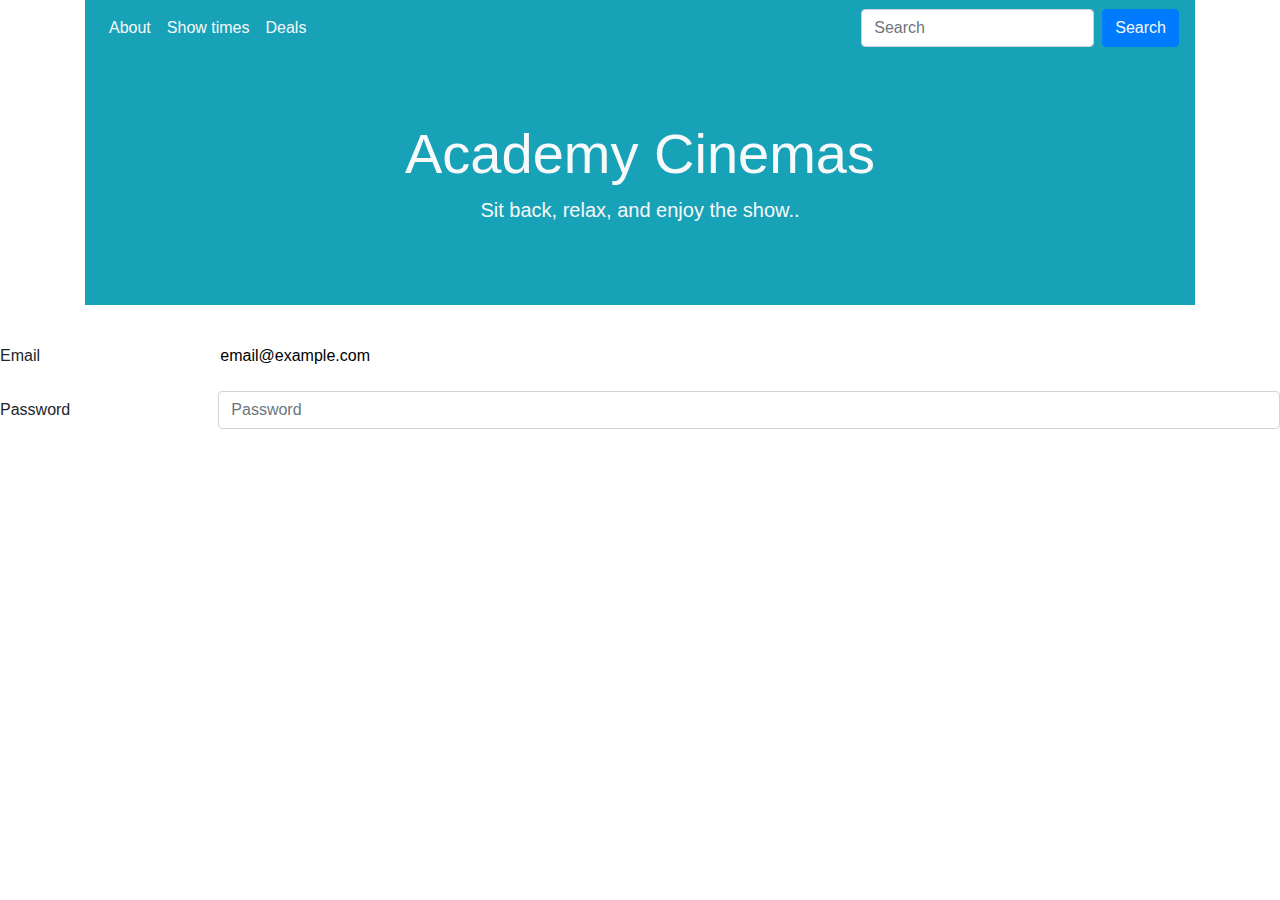
==== bootstrap_4/academycinemas.html @ 19c42f9c "update" ====
<!doctype html>
<html lang="en">
  <head>
    <!-- Required meta tags -->
    <meta charset="utf-8">
    <meta name="viewport" content="width=device-width, initial-scale=1, shrink-to-fit=no">

    <!-- Bootstrap CSS -->
    <link rel="stylesheet" href="https://maxcdn.bootstrapcdn.com/bootstrap/4.0.0/css/bootstrap.min.css" integrity="sha384-Gn5384xqQ1aoWXA+058RXPxPg6fy4IWvTNh0E263XmFcJlSAwiGgFAW/dAiS6JXm" crossorigin="anonymous">

    <title>Academy cinemas</title>
  </head>
  <body>

     <div class="container">

        <nav class="navbar navbar-expand-lg navbar-light bg-info">
            
            <div class="collapse navbar-collapse" id="navbarSupportedContent">
              <ul class="navbar-nav mr-auto mt-2 mt-lg-0">
                <li class="nav-item active">
                  <a class="nav-link text-light" href="#">About</a>
                </li>
                <li class="nav-item active">
                  <a class="nav-link text-light" href="#">Show times</a>
                </li>
                <li class="nav-item active">
                  <a class="nav-link text-light" href="#">Deals</a>
                </li>
              </ul>
              <form class="form-inline my-2 my-lg-0">
                <input class="form-control mr-sm-2" type="search" placeholder="Search" aria-label="Search">
                <button class="btn btn-primary my-2 my-sm-0 text-light" type="submit">Search</button>
              </form>
            </div>
          </nav> 

          <div class="jumbotron jumbotron-fluid bg-info text-center">
            <div class="container">
              <h1 class="display-4 text-light">Academy Cinemas</h1>
              <p class="lead text-light">Sit back, relax, and enjoy the show..</p>
            </div>
          </div>





     </div>
     <form>
      <div class="form-group row">      
        <label for="staticEmail" class="col-sm-2 col-form-label">Email</label>
        <div class="col-sm-10">
          <input type="text" readonly class="form-control-plaintext" id="staticEmail" value="email@example.com">
        </div>
      </div>
      <div class="form-group row">
        <label for="inputPassword" class="col-sm-2 col-form-label">Password</label>
        <div class="col-sm-10">
          <input type="password" class="form-control" id="inputPassword" placeholder="Password">
        </div>
      </div>
    </form>
    

    <!-- Optional JavaScript -->
    <!-- jQuery first, then Popper.js, then Bootstrap JS -->
    <script src="https://code.jquery.com/jquery-3.2.1.slim.min.js" integrity="sha384-KJ3o2DKtIkvYIK3UENzmM7KCkRr/rE9/Qpg6aAZGJwFDMVNA/GpGFF93hXpG5KkN" crossorigin="anonymous"></script>
    <script src="https://cdnjs.cloudflare.com/ajax/libs/popper.js/1.12.9/umd/popper.min.js" integrity="sha384-ApNbgh9B+Y1QKtv3Rn7W3mgPxhU9K/ScQsAP7hUibX39j7fakFPskvXusvfa0b4Q" crossorigin="anonymous"></script>
    <script src="https://maxcdn.bootstrapcdn.com/bootstrap/4.0.0/js/bootstrap.min.js" integrity="sha384-JZR6Spejh4U02d8jOt6vLEHfe/JQGiRRSQQxSfFWpi1MquVdAyjUar5+76PVCmYl" crossorigin="anonymous"></script>
  </body>
</html>
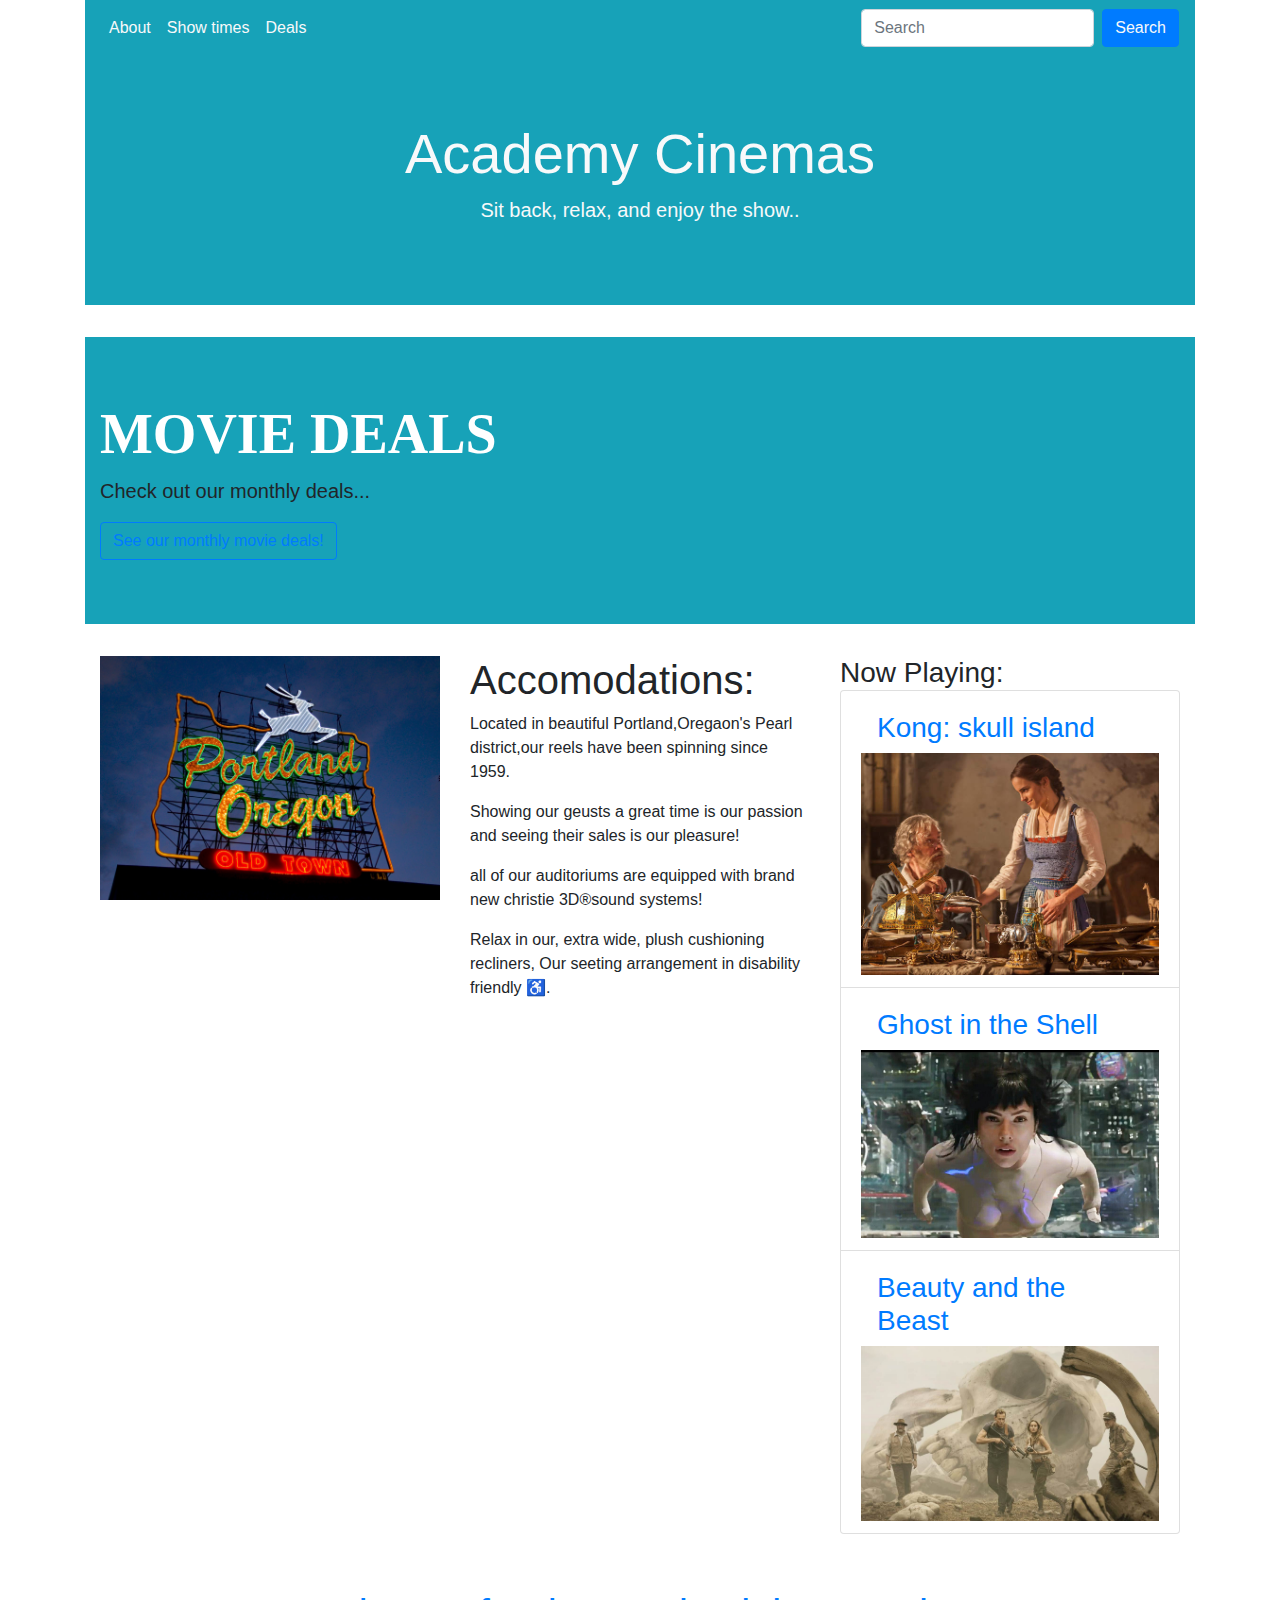
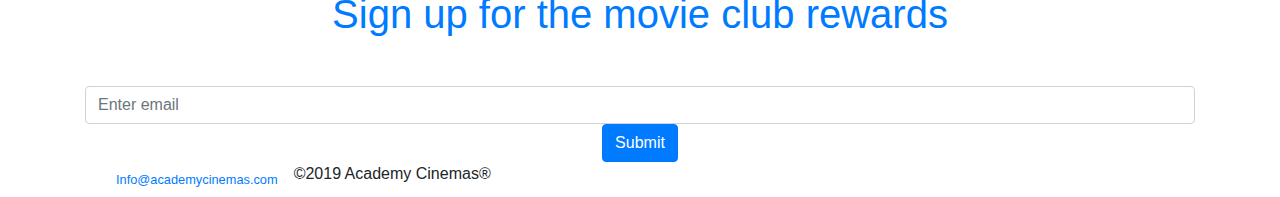
==== commit c4907b12: "update" ====
--- a/bootstrap_4/academycinemas.html
+++ b/bootstrap_4/academycinemas.html
@@ -41,26 +41,82 @@
               <p class="lead text-light">Sit back, relax, and enjoy the show..</p>
             </div>
           </div>
+          <!-- jumbotron heading -->
+          <div class="jumbotron jumbotron-fluid bg-info nt-5 text-counter">
+            <div class="container">
+              <h1 class="display-4 hidden-sn-down" style="color:#fff;font-family:roboto;font-weight:900;text-transform:uppercase;">
+              Movie Deals</h1>
+              <p class="lead">Check out our monthly deals...</p>
+            <!--movie deals-->
+          <button type="button" class="btn btn-outline-primary" data-toggle="model" data-target=#register>See our monthly movie deals!</button>
+          <!-- /movie deals -->
+            </div>
+          </div>
+          <!--/jumotron heading-->
+
+          <div class="container">
+            <div class="row">
+              <div class="col-sm">
+                <img class="img-fluid" src="img/img4.jpg" alt=""/>
+              </div>
+              <div class="col-sm">
+
+                <h1>Accomodations:</h1>
+                <p>Located in beautiful Portland,Oregaon's Pearl district,our reels have been spinning since 1959.</p>
+                <p>Showing our geusts a great time is our passion and seeing their sales is our pleasure!</p>
+                <p>all of our auditoriums are equipped with brand new christie 3D&reg;sound systems!</p>
+                <p>Relax in our, extra wide, plush cushioning recliners, Our seeting arrangement in disability friendly &#9855;.</p>
+              
+              </div>
+              <div class="col-sm">
+                
+                <h3>Now Playing:
+                  <ul class="list-group">
+                    <li class="list-group-item">
+                      <a  class="nav-link" href="a">Kong: skull island</a>
+                      <img class="img-fluid" src="img/img1.jpg" alt=""/>
+                    </li>
+                    <li class="list-group-item">
+                      <a class="nav-link" href="">Ghost in the Shell</a>
+                      <img class="img-fluid" src="img/img2.jpg" alt=""/>
+                    </li>
+                    <li class="list-group-item">
+                      <a class="nav-link" href="">Beauty and the Beast</a>
+                      <img class="img-fluid" src="img/img3.jpg" alt=""/>
+                    </li>
+                  </ul>
+                </h3>
+              </div>
+            </div>
+          </div>
+
+          <div class="text-center">
+            <form>
+              <h1 class="text-primary my-5">Sign up for the movie club rewards</h1>
+              <div class="form group">
+                <input type="email" class="form-control" id="exampleInputEmail1" aria-describedby="emailHelp" placeholder="Enter email">
+              </div>
+              <button type="submit" class="btn btn-primary">Submit</button>
+            </form>
+          </div>
+
+          <div class="container">
+            <ul class="nav nav-inline">
+              <li class="nav-item">
+                <small><a class="nav-link" href="a">Info@academycinemas.com</a></small>
+              </li>
+              <li class="nav-item>"
+                <small class="nav-link">&copy;2019 Academy Cinemas&reg;</small>
+                </li>
+            </ul>
+          </div>
+
+          
 
 
 
 
 
-     </div>
-     <form>
-      <div class="form-group row">      
-        <label for="staticEmail" class="col-sm-2 col-form-label">Email</label>
-        <div class="col-sm-10">
-          <input type="text" readonly class="form-control-plaintext" id="staticEmail" value="email@example.com">
-        </div>
-      </div>
-      <div class="form-group row">
-        <label for="inputPassword" class="col-sm-2 col-form-label">Password</label>
-        <div class="col-sm-10">
-          <input type="password" class="form-control" id="inputPassword" placeholder="Password">
-        </div>
-      </div>
-    </form>
     
 
     <!-- Optional JavaScript -->
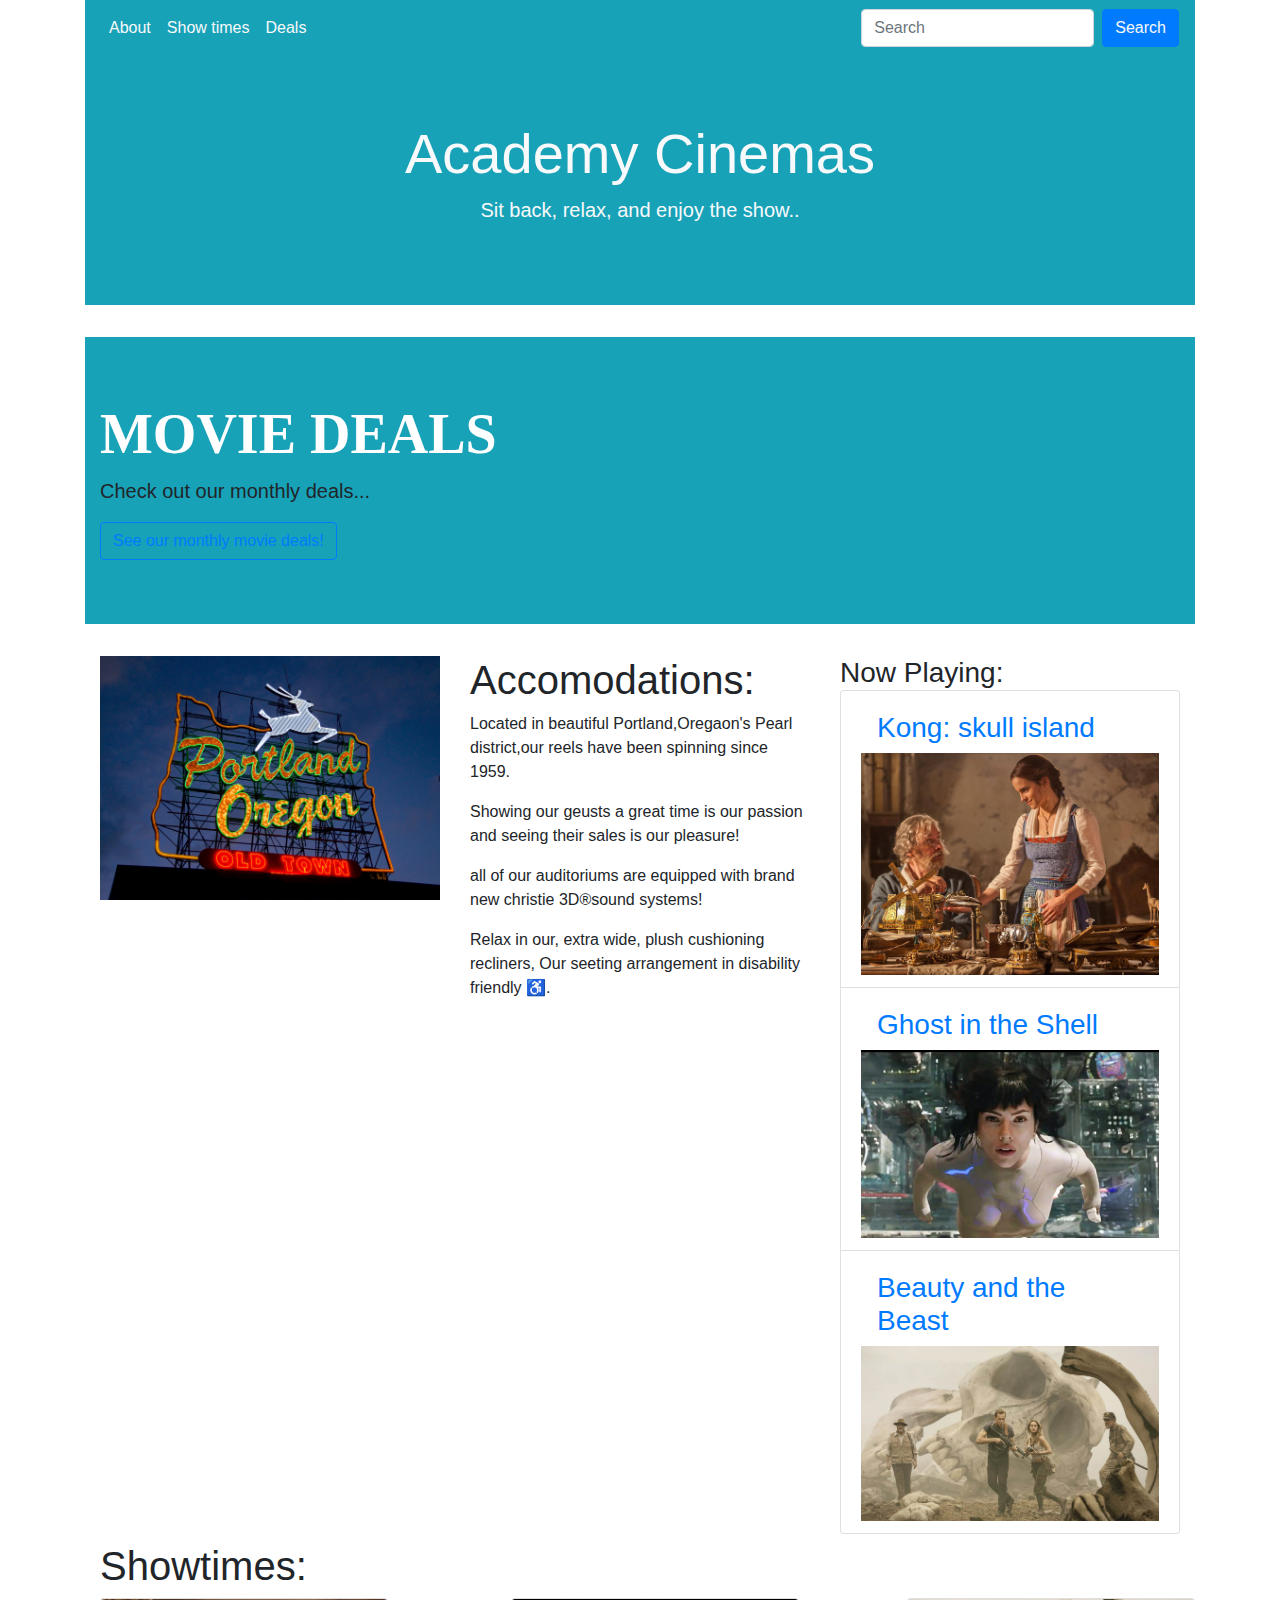
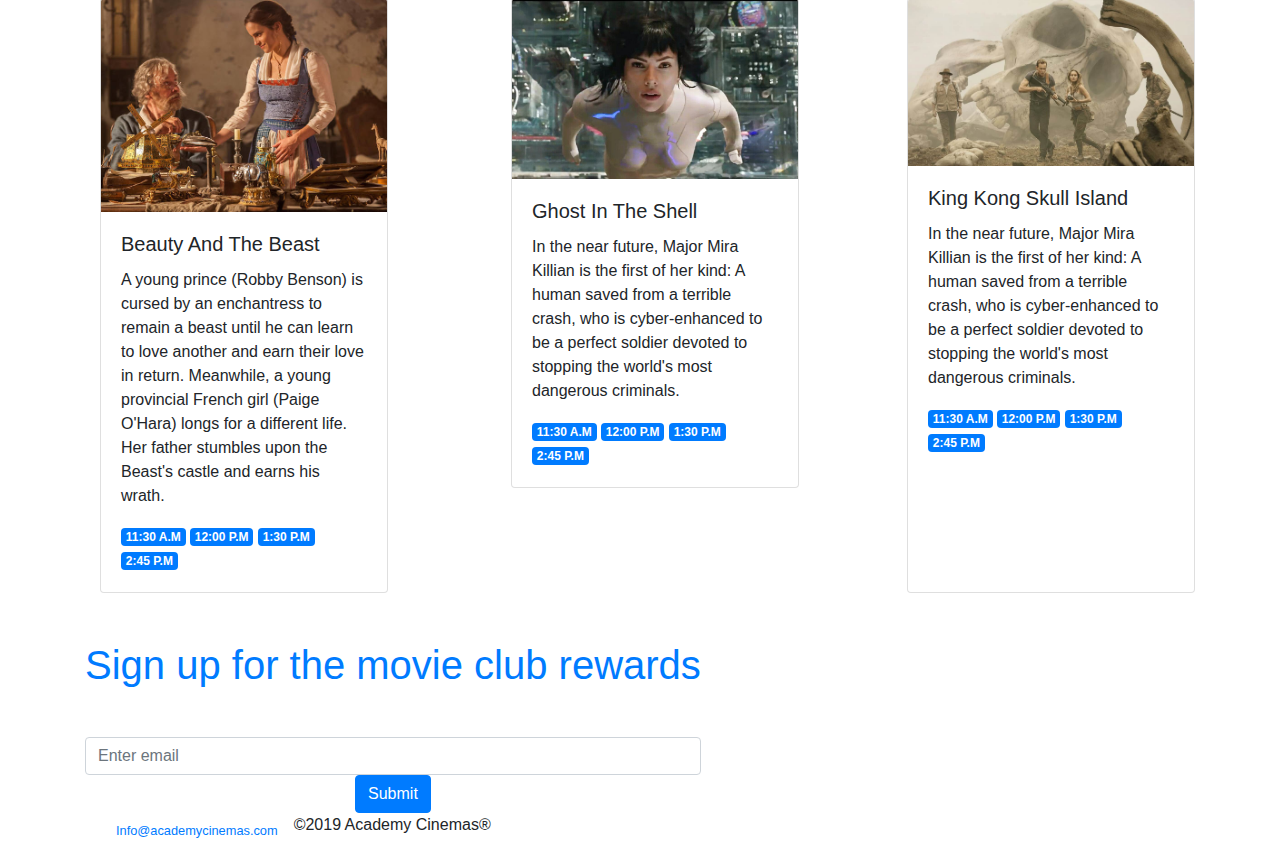
==== commit 69d04e9b: "update" ====
--- a/bootstrap_4/academycinemas.html
+++ b/bootstrap_4/academycinemas.html
@@ -89,7 +89,55 @@
               </div>
             </div>
           </div>
+          <div id="showtimes" class="container ">  
+            <h1>Showtimes:</h1>               
+            <div class="row ">
+              <div class="col-sm">
+                <div class="card" style="width: 18rem;">
+                  <img src="img/img1.jpg" class="card-img-top" alt="...">
+                  <div class="card-body">
+                    <h5 class="card-title">Beauty And The Beast</h5>
+                    <p class="card-text">A young prince (Robby Benson) is cursed by an enchantress to remain a beast
+                      until he can learn to love another and earn their love in return. Meanwhile,
+                      a young provincial French girl (Paige O'Hara) longs for a different life. 
+                      Her father stumbles upon the Beast's castle and earns his wrath. </p>
+                        <span class="badge badge-primary">11:30 A.M</span>
+                        <span class="badge badge-primary">12:00 P.M</span>
+                        <span class="badge badge-primary">1:30 P.M</span>
+                        <span class="badge badge-primary">2:45 P.M</span>
+                  </div>
+                </div>
+              </div>
+              <div class="col-sm">
+                <div class="card" style="width: 18rem;">
+                  <img src="img/img2.jpg" class="card-img-top" alt="...">
+                  <div class="card-body">
+                    <h5 class="card-title">Ghost In The Shell</h5>
+                    <p class="card-text">In the near future, Major Mira Killian is the first of her kind:
+                      A human saved from a terrible crash, who is cyber-enhanced to be
+                      a perfect soldier devoted to stopping the world's most dangerous criminals. </p>
+                      <span class="badge badge-primary">11:30 A.M</span>
+                      <span class="badge badge-primary">12:00 P.M</span>
+                      <span class="badge badge-primary">1:30 P.M</span>
+                      <span class="badge badge-primary">2:45 P.M</spa>    
+                 </div>
+               </div>
+            </div>
+              <div class="card" style="width: 18rem;">
+                <img src="img/img3.jpg" class="card-img-top" alt="...">
+                <div class="card-body">
+                  <h5 class="card-title">King Kong Skull Island</h5>
+                  <p class="card-text">In the near future, Major Mira Killian is the first of her kind:
+                    A human saved from a terrible crash, who is cyber-enhanced to be
+                    a perfect soldier devoted to stopping the world's most dangerous criminals. </p>
+                    <span class="badge badge-primary">11:30 A.M</span>
+                    <span class="badge badge-primary">12:00 P.M</span>
+                    <span class="badge badge-primary">1:30 P.M</span>
+                    <span class="badge badge-primary">2:45 P.M</span>
+               </div>
+            
 
+          </div>
           <div class="text-center">
             <form>
               <h1 class="text-primary my-5">Sign up for the movie club rewards</h1>
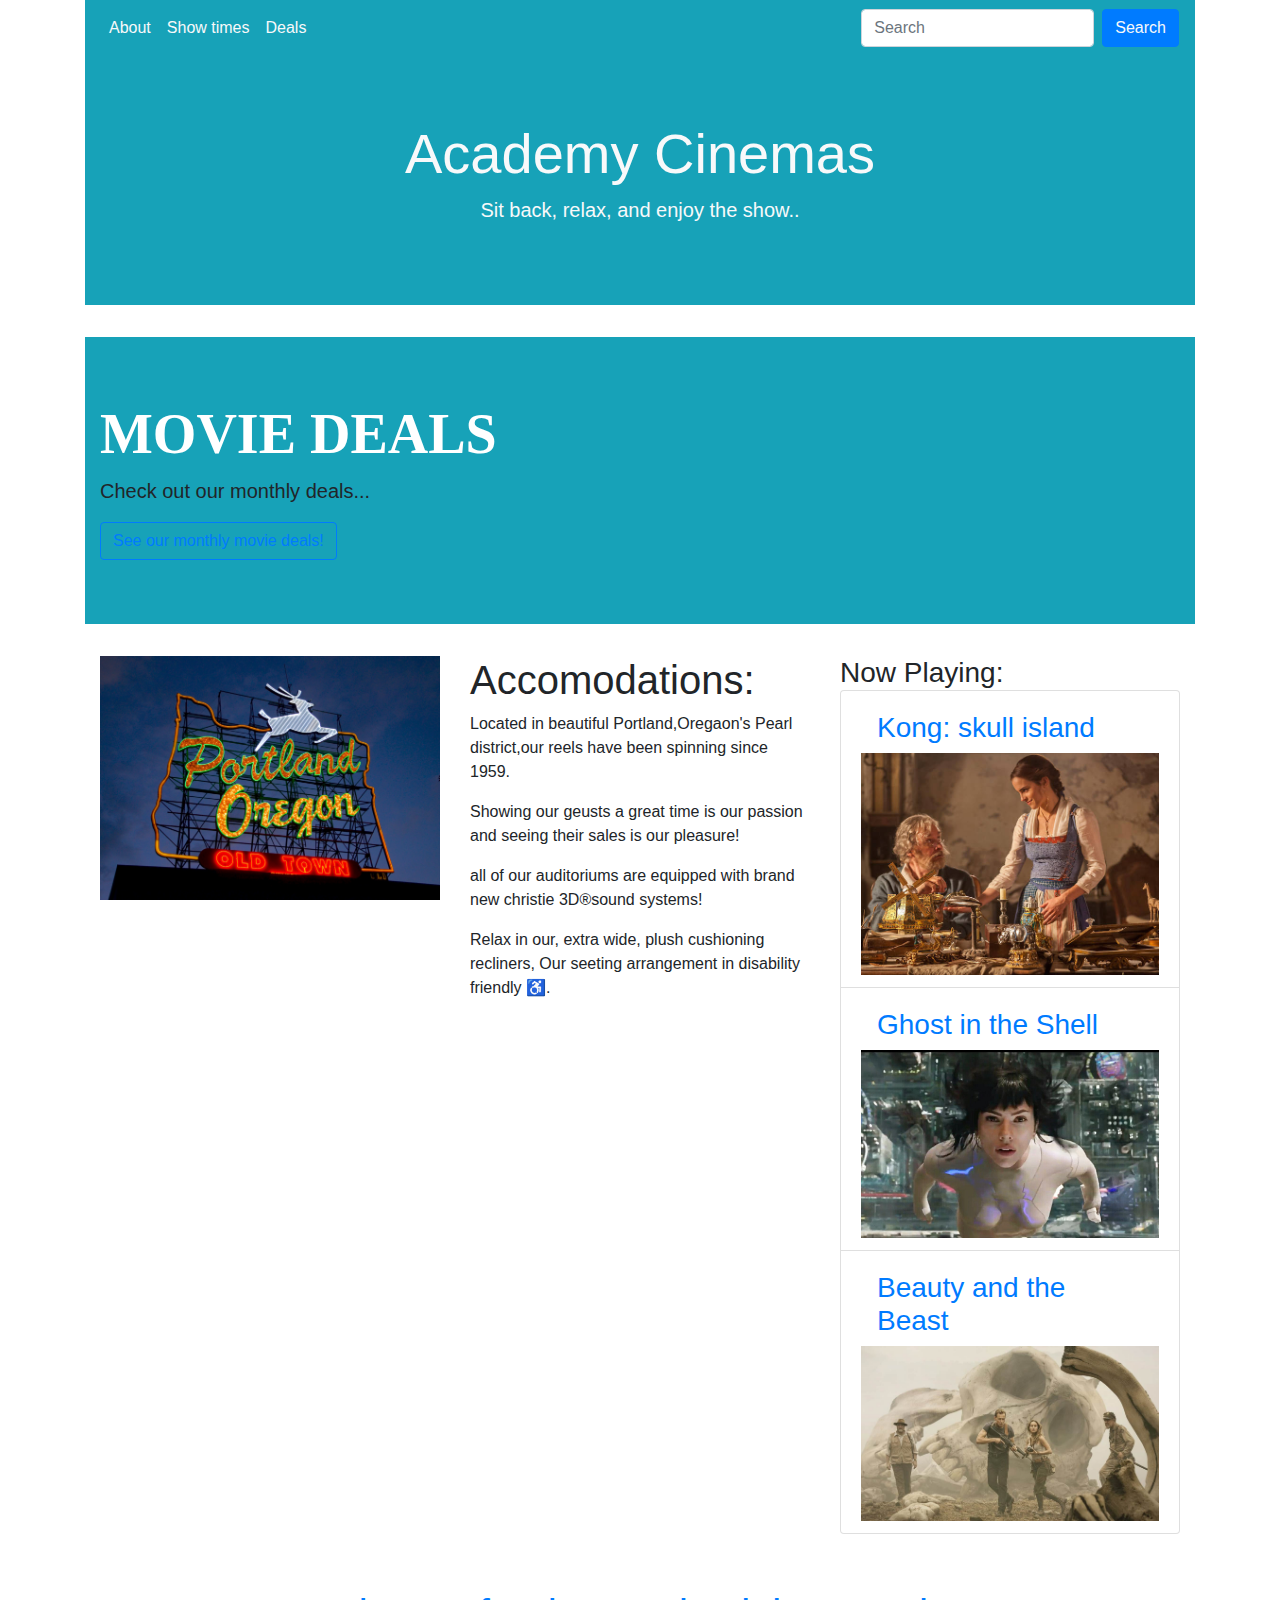
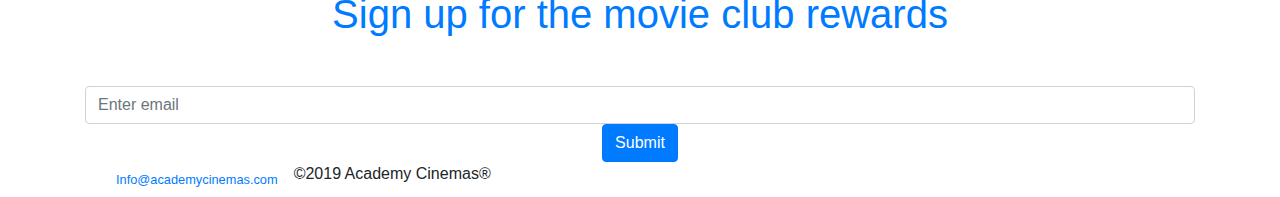
==== commit d479bd8b: "Revert "update"" ====
--- a/bootstrap_4/academycinemas.html
+++ b/bootstrap_4/academycinemas.html
@@ -89,55 +89,7 @@
               </div>
             </div>
           </div>
-          <div id="showtimes" class="container ">  
-            <h1>Showtimes:</h1>               
-            <div class="row ">
-              <div class="col-sm">
-                <div class="card" style="width: 18rem;">
-                  <img src="img/img1.jpg" class="card-img-top" alt="...">
-                  <div class="card-body">
-                    <h5 class="card-title">Beauty And The Beast</h5>
-                    <p class="card-text">A young prince (Robby Benson) is cursed by an enchantress to remain a beast
-                      until he can learn to love another and earn their love in return. Meanwhile,
-                      a young provincial French girl (Paige O'Hara) longs for a different life. 
-                      Her father stumbles upon the Beast's castle and earns his wrath. </p>
-                        <span class="badge badge-primary">11:30 A.M</span>
-                        <span class="badge badge-primary">12:00 P.M</span>
-                        <span class="badge badge-primary">1:30 P.M</span>
-                        <span class="badge badge-primary">2:45 P.M</span>
-                  </div>
-                </div>
-              </div>
-              <div class="col-sm">
-                <div class="card" style="width: 18rem;">
-                  <img src="img/img2.jpg" class="card-img-top" alt="...">
-                  <div class="card-body">
-                    <h5 class="card-title">Ghost In The Shell</h5>
-                    <p class="card-text">In the near future, Major Mira Killian is the first of her kind:
-                      A human saved from a terrible crash, who is cyber-enhanced to be
-                      a perfect soldier devoted to stopping the world's most dangerous criminals. </p>
-                      <span class="badge badge-primary">11:30 A.M</span>
-                      <span class="badge badge-primary">12:00 P.M</span>
-                      <span class="badge badge-primary">1:30 P.M</span>
-                      <span class="badge badge-primary">2:45 P.M</spa>    
-                 </div>
-               </div>
-            </div>
-              <div class="card" style="width: 18rem;">
-                <img src="img/img3.jpg" class="card-img-top" alt="...">
-                <div class="card-body">
-                  <h5 class="card-title">King Kong Skull Island</h5>
-                  <p class="card-text">In the near future, Major Mira Killian is the first of her kind:
-                    A human saved from a terrible crash, who is cyber-enhanced to be
-                    a perfect soldier devoted to stopping the world's most dangerous criminals. </p>
-                    <span class="badge badge-primary">11:30 A.M</span>
-                    <span class="badge badge-primary">12:00 P.M</span>
-                    <span class="badge badge-primary">1:30 P.M</span>
-                    <span class="badge badge-primary">2:45 P.M</span>
-               </div>
-            
 
-          </div>
           <div class="text-center">
             <form>
               <h1 class="text-primary my-5">Sign up for the movie club rewards</h1>
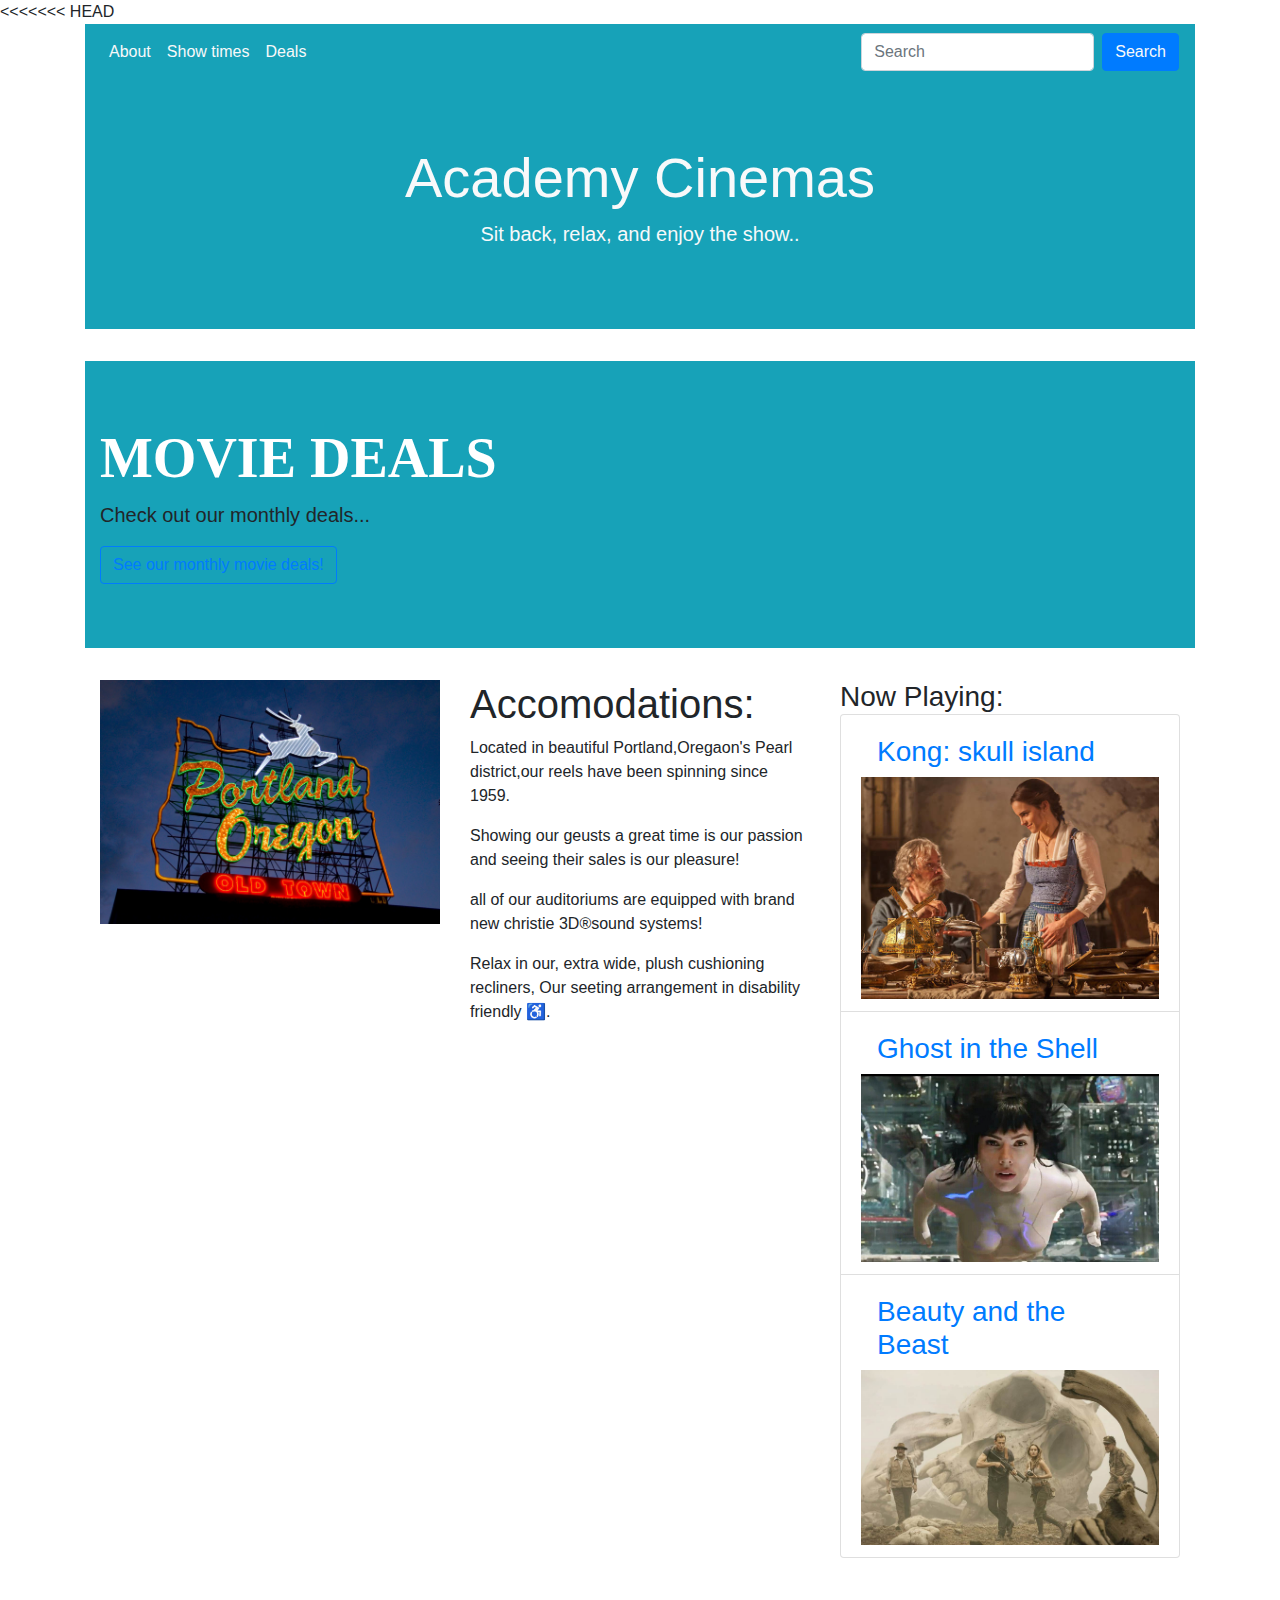
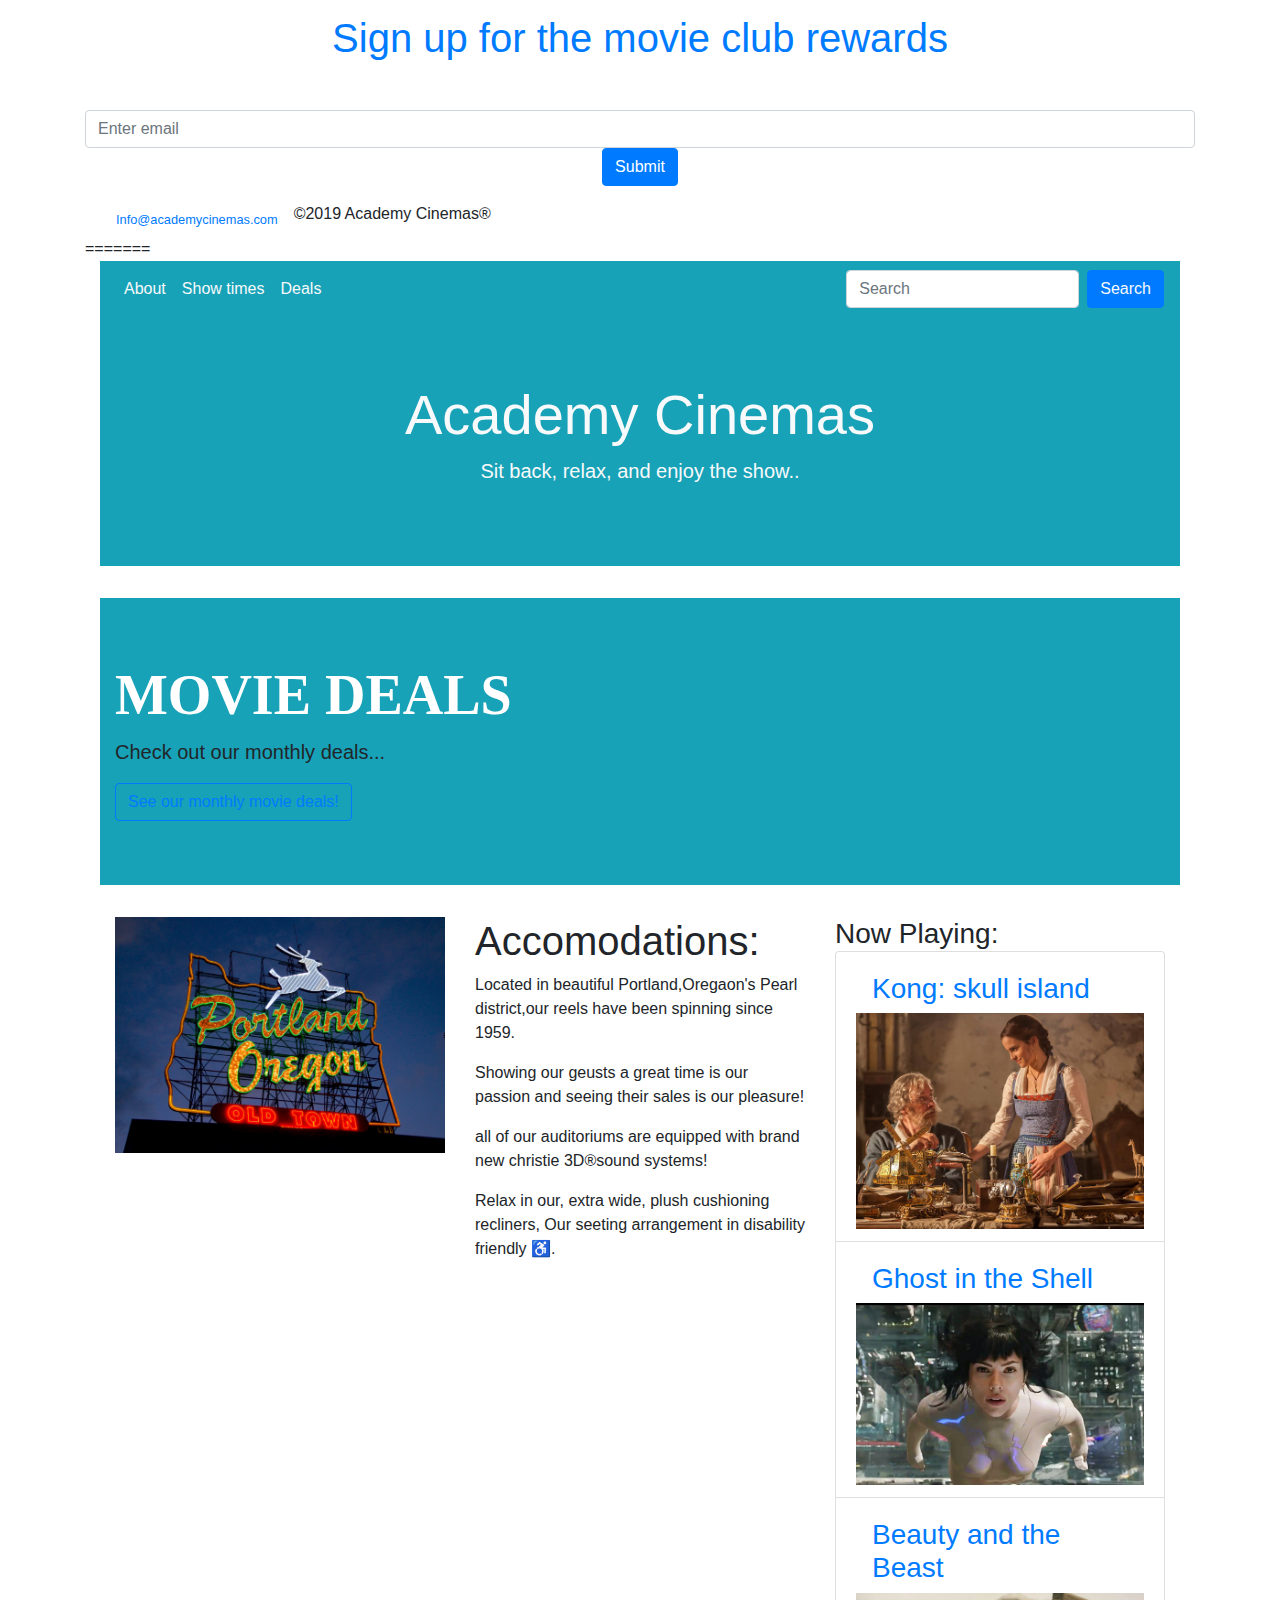
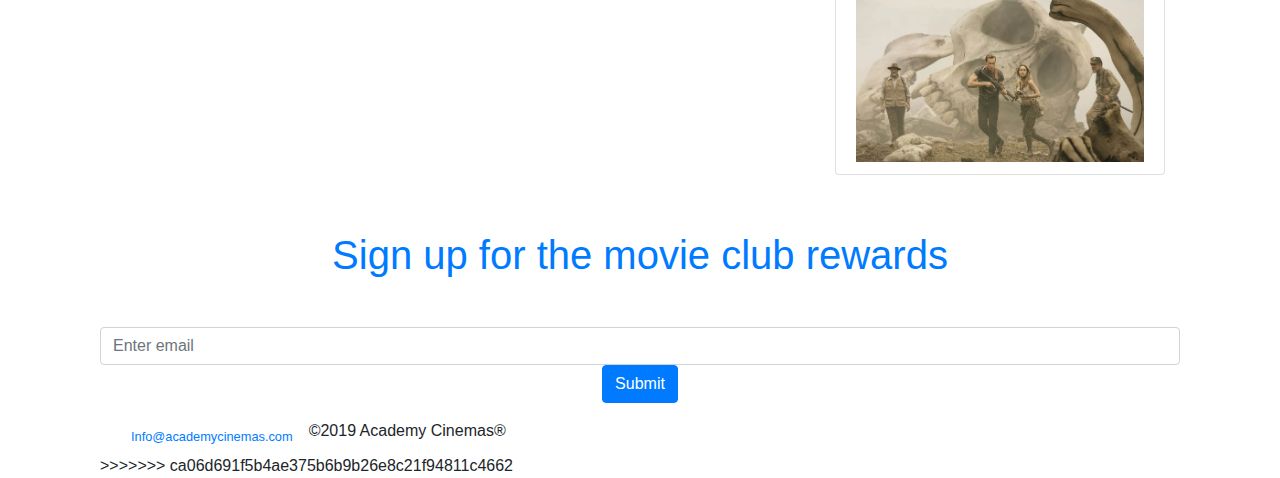
==== commit 0637e1de: "Update academycinemas.html" ====
--- a/bootstrap_4/academycinemas.html
+++ b/bootstrap_4/academycinemas.html
@@ -1,3 +1,4 @@
+<<<<<<< HEAD
 <!doctype html>
 <html lang="en">
   <head>
@@ -125,4 +126,133 @@
     <script src="https://cdnjs.cloudflare.com/ajax/libs/popper.js/1.12.9/umd/popper.min.js" integrity="sha384-ApNbgh9B+Y1QKtv3Rn7W3mgPxhU9K/ScQsAP7hUibX39j7fakFPskvXusvfa0b4Q" crossorigin="anonymous"></script>
     <script src="https://maxcdn.bootstrapcdn.com/bootstrap/4.0.0/js/bootstrap.min.js" integrity="sha384-JZR6Spejh4U02d8jOt6vLEHfe/JQGiRRSQQxSfFWpi1MquVdAyjUar5+76PVCmYl" crossorigin="anonymous"></script>
   </body>
+=======
+<!doctype html>
+<html lang="en">
+  <head>
+    <!-- Required meta tags -->
+    <meta charset="utf-8">
+    <meta name="viewport" content="width=device-width, initial-scale=1, shrink-to-fit=no">
+
+    <!-- Bootstrap CSS -->
+    <link rel="stylesheet" href="https://maxcdn.bootstrapcdn.com/bootstrap/4.0.0/css/bootstrap.min.css" integrity="sha384-Gn5384xqQ1aoWXA+058RXPxPg6fy4IWvTNh0E263XmFcJlSAwiGgFAW/dAiS6JXm" crossorigin="anonymous">
+
+    <title>Academy cinemas</title>
+  </head>
+  <body>
+
+     <div class="container">
+
+        <nav class="navbar navbar-expand-lg navbar-light bg-info">
+            
+            <div class="collapse navbar-collapse" id="navbarSupportedContent">
+              <ul class="navbar-nav mr-auto mt-2 mt-lg-0">
+                <li class="nav-item active">
+                  <a class="nav-link text-light" href="#">About</a>
+                </li>
+                <li class="nav-item active">
+                  <a class="nav-link text-light" href="#">Show times</a>
+                </li>
+                <li class="nav-item active">
+                  <a class="nav-link text-light" href="#">Deals</a>
+                </li>
+              </ul>
+              <form class="form-inline my-2 my-lg-0">
+                <input class="form-control mr-sm-2" type="search" placeholder="Search" aria-label="Search">
+                <button class="btn btn-primary my-2 my-sm-0 text-light" type="submit">Search</button>
+              </form>
+            </div>
+          </nav> 
+
+          <div class="jumbotron jumbotron-fluid bg-info text-center">
+            <div class="container">
+              <h1 class="display-4 text-light">Academy Cinemas</h1>
+              <p class="lead text-light">Sit back, relax, and enjoy the show..</p>
+            </div>
+          </div>
+          <!-- jumbotron heading -->
+          <div class="jumbotron jumbotron-fluid bg-info nt-5 text-counter">
+            <div class="container">
+              <h1 class="display-4 hidden-sn-down" style="color:#fff;font-family:roboto;font-weight:900;text-transform:uppercase;">
+              Movie Deals</h1>
+              <p class="lead">Check out our monthly deals...</p>
+            <!--movie deals-->
+          <button type="button" class="btn btn-outline-primary" data-toggle="model" data-target=#register>See our monthly movie deals!</button>
+          <!-- /movie deals -->
+            </div>
+          </div>
+          <!--/jumotron heading-->
+
+          <div class="container">
+            <div class="row">
+              <div class="col-sm">
+                <img class="img-fluid" src="img/img4.jpg" alt=""/>
+              </div>
+              <div class="col-sm">
+
+                <h1>Accomodations:</h1>
+                <p>Located in beautiful Portland,Oregaon's Pearl district,our reels have been spinning since 1959.</p>
+                <p>Showing our geusts a great time is our passion and seeing their sales is our pleasure!</p>
+                <p>all of our auditoriums are equipped with brand new christie 3D&reg;sound systems!</p>
+                <p>Relax in our, extra wide, plush cushioning recliners, Our seeting arrangement in disability friendly &#9855;.</p>
+              
+              </div>
+              <div class="col-sm">
+                
+                <h3>Now Playing:
+                  <ul class="list-group">
+                    <li class="list-group-item">
+                      <a  class="nav-link" href="a">Kong: skull island</a>
+                      <img class="img-fluid" src="img/img1.jpg" alt=""/>
+                    </li>
+                    <li class="list-group-item">
+                      <a class="nav-link" href="">Ghost in the Shell</a>
+                      <img class="img-fluid" src="img/img2.jpg" alt=""/>
+                    </li>
+                    <li class="list-group-item">
+                      <a class="nav-link" href="">Beauty and the Beast</a>
+                      <img class="img-fluid" src="img/img3.jpg" alt=""/>
+                    </li>
+                  </ul>
+                </h3>
+              </div>
+            </div>
+          </div>
+
+          <div class="text-center">
+            <form>
+              <h1 class="text-primary my-5">Sign up for the movie club rewards</h1>
+              <div class="form group">
+                <input type="email" class="form-control" id="exampleInputEmail1" aria-describedby="emailHelp" placeholder="Enter email">
+              </div>
+              <button type="submit" class="btn btn-primary">Submit</button>
+            </form>
+          </div>
+
+          <div class="container">
+            <ul class="nav nav-inline">
+              <li class="nav-item">
+                <small><a class="nav-link" href="a">Info@academycinemas.com</a></small>
+              </li>
+              <li class="nav-item>"
+                <small class="nav-link">&copy;2019 Academy Cinemas&reg;</small>
+                </li>
+            </ul>
+          </div>
+
+          
+
+
+
+
+
+    
+
+    <!-- Optional JavaScript -->
+    <!-- jQuery first, then Popper.js, then Bootstrap JS -->
+    <script src="https://code.jquery.com/jquery-3.2.1.slim.min.js" integrity="sha384-KJ3o2DKtIkvYIK3UENzmM7KCkRr/rE9/Qpg6aAZGJwFDMVNA/GpGFF93hXpG5KkN" crossorigin="anonymous"></script>
+    <script src="https://cdnjs.cloudflare.com/ajax/libs/popper.js/1.12.9/umd/popper.min.js" integrity="sha384-ApNbgh9B+Y1QKtv3Rn7W3mgPxhU9K/ScQsAP7hUibX39j7fakFPskvXusvfa0b4Q" crossorigin="anonymous"></script>
+    <script src="https://maxcdn.bootstrapcdn.com/bootstrap/4.0.0/js/bootstrap.min.js" integrity="sha384-JZR6Spejh4U02d8jOt6vLEHfe/JQGiRRSQQxSfFWpi1MquVdAyjUar5+76PVCmYl" crossorigin="anonymous"></script>
+  </body>
+>>>>>>> ca06d691f5b4ae375b6b9b26e8c21f94811c4662
 </html>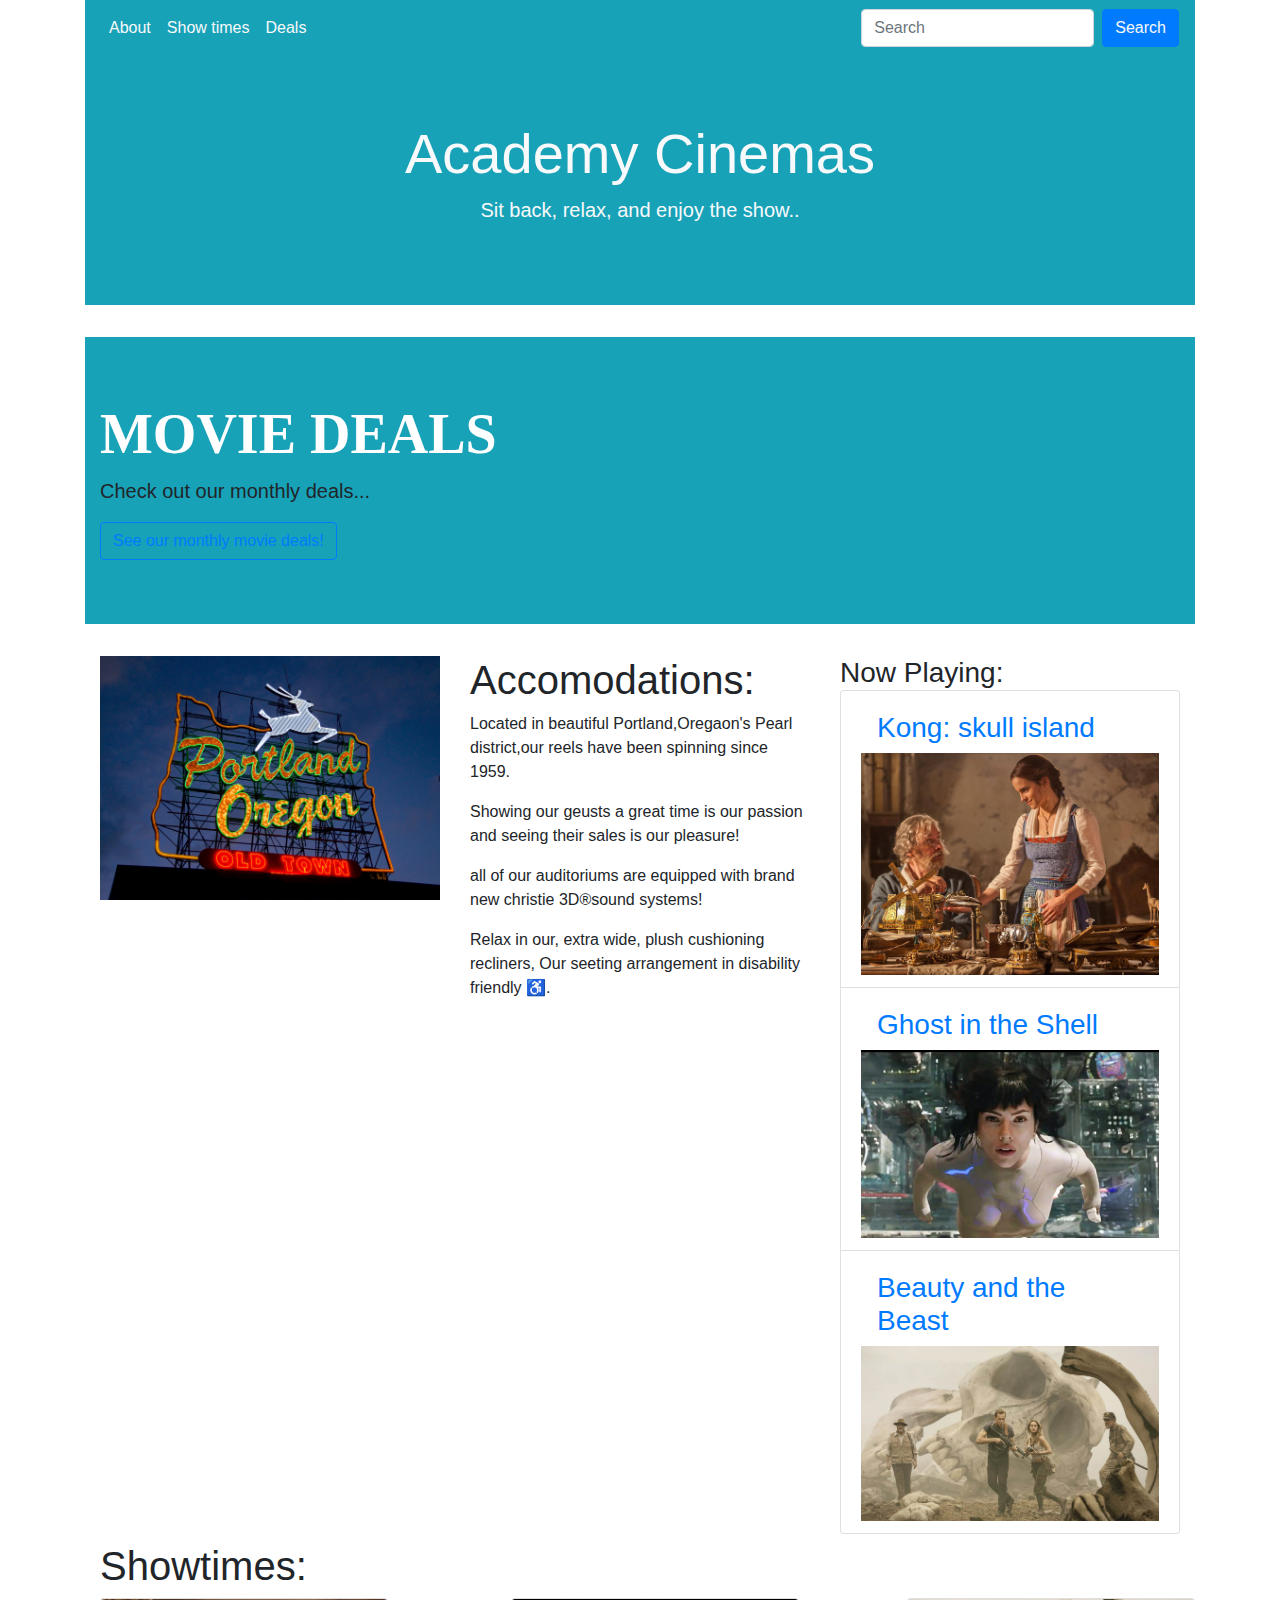
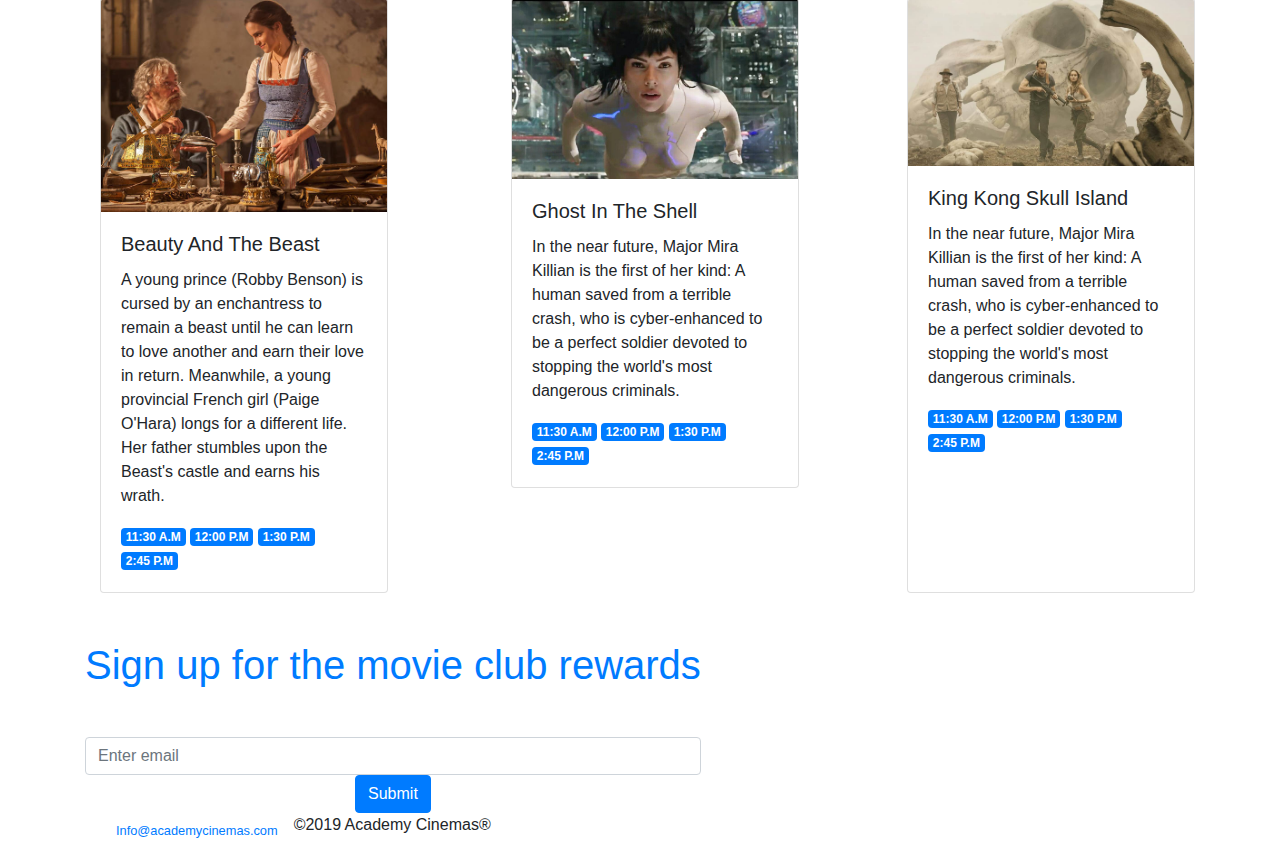
==== commit 9f0b5306: "Update academycinemas.html" ====
--- a/bootstrap_4/academycinemas.html
+++ b/bootstrap_4/academycinemas.html
@@ -1,4 +1,3 @@
-<<<<<<< HEAD
 <!doctype html>
 <html lang="en">
   <head>
@@ -90,7 +89,55 @@
               </div>
             </div>
           </div>
+          <div id="showtimes" class="container ">  
+            <h1>Showtimes:</h1>               
+            <div class="row ">
+              <div class="col-sm">
+                <div class="card" style="width: 18rem;">
+                  <img src="img/img1.jpg" class="card-img-top" alt="...">
+                  <div class="card-body">
+                    <h5 class="card-title">Beauty And The Beast</h5>
+                    <p class="card-text">A young prince (Robby Benson) is cursed by an enchantress to remain a beast
+                      until he can learn to love another and earn their love in return. Meanwhile,
+                      a young provincial French girl (Paige O'Hara) longs for a different life. 
+                      Her father stumbles upon the Beast's castle and earns his wrath. </p>
+                        <span class="badge badge-primary">11:30 A.M</span>
+                        <span class="badge badge-primary">12:00 P.M</span>
+                        <span class="badge badge-primary">1:30 P.M</span>
+                        <span class="badge badge-primary">2:45 P.M</span>
+                  </div>
+                </div>
+              </div>
+              <div class="col-sm">
+                <div class="card" style="width: 18rem;">
+                  <img src="img/img2.jpg" class="card-img-top" alt="...">
+                  <div class="card-body">
+                    <h5 class="card-title">Ghost In The Shell</h5>
+                    <p class="card-text">In the near future, Major Mira Killian is the first of her kind:
+                      A human saved from a terrible crash, who is cyber-enhanced to be
+                      a perfect soldier devoted to stopping the world's most dangerous criminals. </p>
+                      <span class="badge badge-primary">11:30 A.M</span>
+                      <span class="badge badge-primary">12:00 P.M</span>
+                      <span class="badge badge-primary">1:30 P.M</span>
+                      <span class="badge badge-primary">2:45 P.M</spa>    
+                 </div>
+               </div>
+            </div>
+              <div class="card" style="width: 18rem;">
+                <img src="img/img3.jpg" class="card-img-top" alt="...">
+                <div class="card-body">
+                  <h5 class="card-title">King Kong Skull Island</h5>
+                  <p class="card-text">In the near future, Major Mira Killian is the first of her kind:
+                    A human saved from a terrible crash, who is cyber-enhanced to be
+                    a perfect soldier devoted to stopping the world's most dangerous criminals. </p>
+                    <span class="badge badge-primary">11:30 A.M</span>
+                    <span class="badge badge-primary">12:00 P.M</span>
+                    <span class="badge badge-primary">1:30 P.M</span>
+                    <span class="badge badge-primary">2:45 P.M</span>
+               </div>
+            
 
+          </div>
           <div class="text-center">
             <form>
               <h1 class="text-primary my-5">Sign up for the movie club rewards</h1>
@@ -126,133 +173,4 @@
     <script src="https://cdnjs.cloudflare.com/ajax/libs/popper.js/1.12.9/umd/popper.min.js" integrity="sha384-ApNbgh9B+Y1QKtv3Rn7W3mgPxhU9K/ScQsAP7hUibX39j7fakFPskvXusvfa0b4Q" crossorigin="anonymous"></script>
     <script src="https://maxcdn.bootstrapcdn.com/bootstrap/4.0.0/js/bootstrap.min.js" integrity="sha384-JZR6Spejh4U02d8jOt6vLEHfe/JQGiRRSQQxSfFWpi1MquVdAyjUar5+76PVCmYl" crossorigin="anonymous"></script>
   </body>
-=======
-<!doctype html>
-<html lang="en">
-  <head>
-    <!-- Required meta tags -->
-    <meta charset="utf-8">
-    <meta name="viewport" content="width=device-width, initial-scale=1, shrink-to-fit=no">
-
-    <!-- Bootstrap CSS -->
-    <link rel="stylesheet" href="https://maxcdn.bootstrapcdn.com/bootstrap/4.0.0/css/bootstrap.min.css" integrity="sha384-Gn5384xqQ1aoWXA+058RXPxPg6fy4IWvTNh0E263XmFcJlSAwiGgFAW/dAiS6JXm" crossorigin="anonymous">
-
-    <title>Academy cinemas</title>
-  </head>
-  <body>
-
-     <div class="container">
-
-        <nav class="navbar navbar-expand-lg navbar-light bg-info">
-            
-            <div class="collapse navbar-collapse" id="navbarSupportedContent">
-              <ul class="navbar-nav mr-auto mt-2 mt-lg-0">
-                <li class="nav-item active">
-                  <a class="nav-link text-light" href="#">About</a>
-                </li>
-                <li class="nav-item active">
-                  <a class="nav-link text-light" href="#">Show times</a>
-                </li>
-                <li class="nav-item active">
-                  <a class="nav-link text-light" href="#">Deals</a>
-                </li>
-              </ul>
-              <form class="form-inline my-2 my-lg-0">
-                <input class="form-control mr-sm-2" type="search" placeholder="Search" aria-label="Search">
-                <button class="btn btn-primary my-2 my-sm-0 text-light" type="submit">Search</button>
-              </form>
-            </div>
-          </nav> 
-
-          <div class="jumbotron jumbotron-fluid bg-info text-center">
-            <div class="container">
-              <h1 class="display-4 text-light">Academy Cinemas</h1>
-              <p class="lead text-light">Sit back, relax, and enjoy the show..</p>
-            </div>
-          </div>
-          <!-- jumbotron heading -->
-          <div class="jumbotron jumbotron-fluid bg-info nt-5 text-counter">
-            <div class="container">
-              <h1 class="display-4 hidden-sn-down" style="color:#fff;font-family:roboto;font-weight:900;text-transform:uppercase;">
-              Movie Deals</h1>
-              <p class="lead">Check out our monthly deals...</p>
-            <!--movie deals-->
-          <button type="button" class="btn btn-outline-primary" data-toggle="model" data-target=#register>See our monthly movie deals!</button>
-          <!-- /movie deals -->
-            </div>
-          </div>
-          <!--/jumotron heading-->
-
-          <div class="container">
-            <div class="row">
-              <div class="col-sm">
-                <img class="img-fluid" src="img/img4.jpg" alt=""/>
-              </div>
-              <div class="col-sm">
-
-                <h1>Accomodations:</h1>
-                <p>Located in beautiful Portland,Oregaon's Pearl district,our reels have been spinning since 1959.</p>
-                <p>Showing our geusts a great time is our passion and seeing their sales is our pleasure!</p>
-                <p>all of our auditoriums are equipped with brand new christie 3D&reg;sound systems!</p>
-                <p>Relax in our, extra wide, plush cushioning recliners, Our seeting arrangement in disability friendly &#9855;.</p>
-              
-              </div>
-              <div class="col-sm">
-                
-                <h3>Now Playing:
-                  <ul class="list-group">
-                    <li class="list-group-item">
-                      <a  class="nav-link" href="a">Kong: skull island</a>
-                      <img class="img-fluid" src="img/img1.jpg" alt=""/>
-                    </li>
-                    <li class="list-group-item">
-                      <a class="nav-link" href="">Ghost in the Shell</a>
-                      <img class="img-fluid" src="img/img2.jpg" alt=""/>
-                    </li>
-                    <li class="list-group-item">
-                      <a class="nav-link" href="">Beauty and the Beast</a>
-                      <img class="img-fluid" src="img/img3.jpg" alt=""/>
-                    </li>
-                  </ul>
-                </h3>
-              </div>
-            </div>
-          </div>
-
-          <div class="text-center">
-            <form>
-              <h1 class="text-primary my-5">Sign up for the movie club rewards</h1>
-              <div class="form group">
-                <input type="email" class="form-control" id="exampleInputEmail1" aria-describedby="emailHelp" placeholder="Enter email">
-              </div>
-              <button type="submit" class="btn btn-primary">Submit</button>
-            </form>
-          </div>
-
-          <div class="container">
-            <ul class="nav nav-inline">
-              <li class="nav-item">
-                <small><a class="nav-link" href="a">Info@academycinemas.com</a></small>
-              </li>
-              <li class="nav-item>"
-                <small class="nav-link">&copy;2019 Academy Cinemas&reg;</small>
-                </li>
-            </ul>
-          </div>
-
-          
-
-
-
-
-
-    
-
-    <!-- Optional JavaScript -->
-    <!-- jQuery first, then Popper.js, then Bootstrap JS -->
-    <script src="https://code.jquery.com/jquery-3.2.1.slim.min.js" integrity="sha384-KJ3o2DKtIkvYIK3UENzmM7KCkRr/rE9/Qpg6aAZGJwFDMVNA/GpGFF93hXpG5KkN" crossorigin="anonymous"></script>
-    <script src="https://cdnjs.cloudflare.com/ajax/libs/popper.js/1.12.9/umd/popper.min.js" integrity="sha384-ApNbgh9B+Y1QKtv3Rn7W3mgPxhU9K/ScQsAP7hUibX39j7fakFPskvXusvfa0b4Q" crossorigin="anonymous"></script>
-    <script src="https://maxcdn.bootstrapcdn.com/bootstrap/4.0.0/js/bootstrap.min.js" integrity="sha384-JZR6Spejh4U02d8jOt6vLEHfe/JQGiRRSQQxSfFWpi1MquVdAyjUar5+76PVCmYl" crossorigin="anonymous"></script>
-  </body>
->>>>>>> ca06d691f5b4ae375b6b9b26e8c21f94811c4662
 </html>